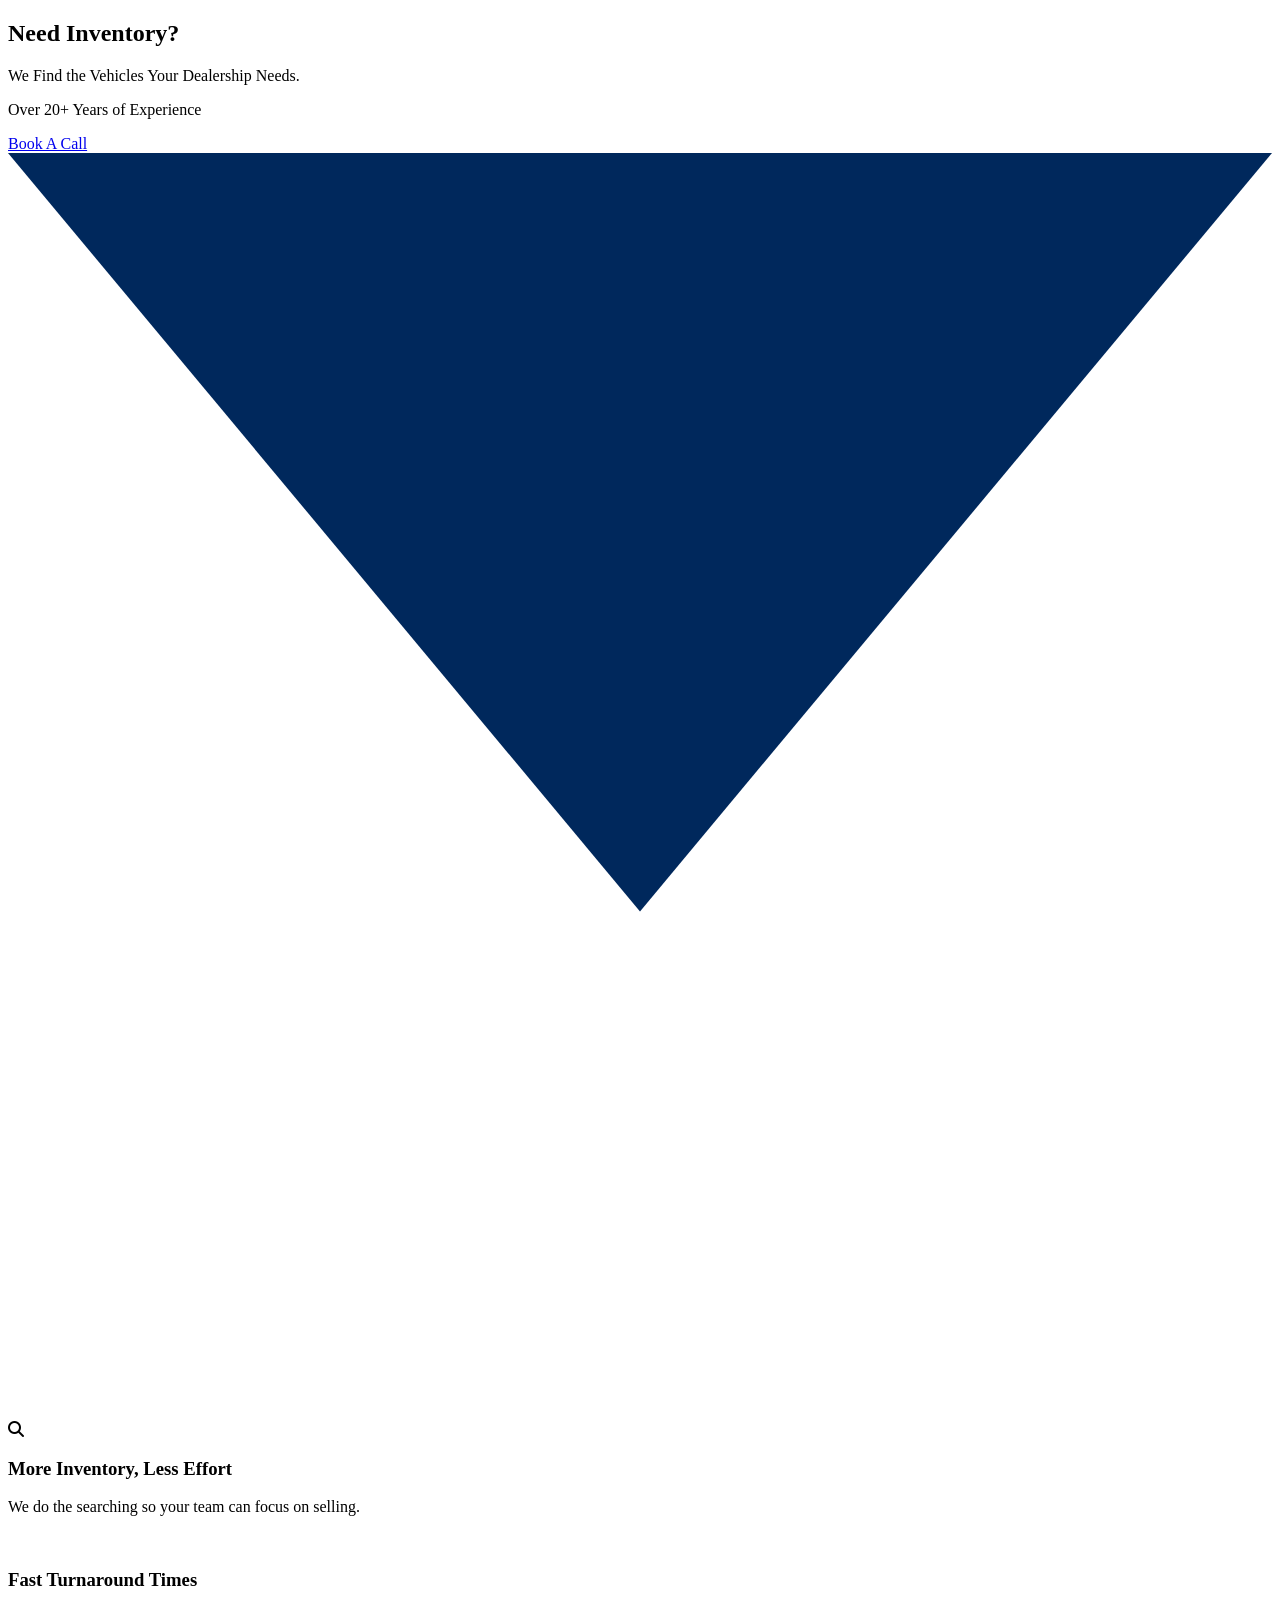
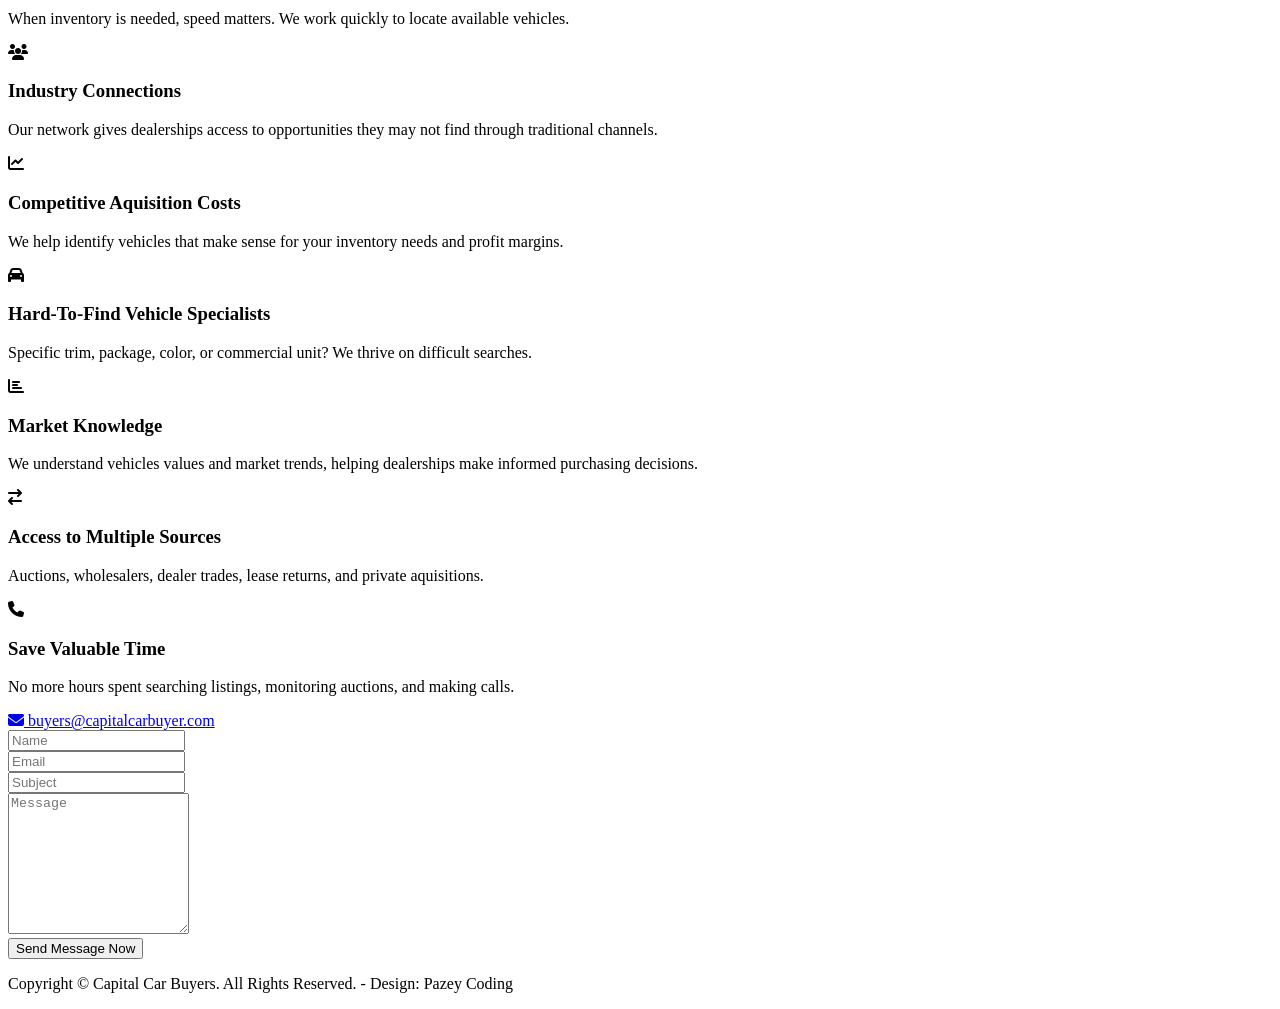
==== index.html @ f5d5ac96 "Add files via upload" ====
<!DOCTYPE html>
<html lang="en">
<head>
    <meta charset="utf-8">
    <meta http-equiv="X-UA-Compatible" content="IE=edge">
    <meta name="viewport" content="width=device-width, initial-scale=1">

    <title>Capital Car Buyers</title>

    <!-- load stylesheets -->
    <link rel="stylesheet" href="https://fonts.googleapis.com/css?family=Open+Sans:300,400,600,700">  <!-- Google web font "Open Sans" -->
    <link rel="stylesheet" href="font-awesome-4.7.0/css/font-awesome.min.css">                <!-- Font Awesome -->
    <link rel="stylesheet" href="css/bootstrap.min.css">                                      <!-- Bootstrap style -->
    <link rel="stylesheet" type="text/css" href="slick/slick.css"/>
    <link rel="stylesheet" type="text/css" href="slick/slick-theme.css"/>
    <link rel="stylesheet" type="text/css" href="css/datepicker.css"/>
    <link rel="stylesheet" href="css/tooplate-style.css">   
    <link rel="stylesheet" href="https://cdnjs.cloudflare.com/ajax/libs/font-awesome/6.5.2/css/all.min.css">                              

</head>

    <body>

               
                </div>
            </div>
            <div class="tm-section tm-bg-img" id="tm-section-1">
                <div class="tm-bg-white ie-container-width-fix-2">
                    <div class="container ie-h-align-center-fix">
                        <div class="row">
                            <div class="col-xs-12 ml-auto mr-auto ie-container-width-fix">
                                
                            </div>                        
                        </div>      
                    </div>
                </div>                  
            </div>
            
            <div class="tm-section-2">
                <div class="container">
                    <div class="row">
                        <div class="col text-center">
                            <h2 class="tm-section-title">Need Inventory? </h2>
                            <p class="tm-color-white tm-section-subtitle">We Find the Vehicles Your Dealership Needs.</p>
                            <p class="tm-color-white tm-section-subtitle">Over 20+ Years of Experience</p>
                            <a href="#tm-section-6" class="tm-color-white tm-btn-white-bordered">Book A Call</a>
                        </div>                
                    </div>
                </div>        
            </div>
            
            <div class="tm-section tm-position-relative">
                <svg xmlns="http://www.w3.org/2000/svg" viewBox="0 0 100 100" preserveAspectRatio="none" class="tm-section-down-arrow">
                    <polygon fill="#00285C" points="0,0  100,0  50,60"></polygon>                   
                </svg> 
                <div class="container tm-pt-5 tm-pb-4">
                    <div class="row text-center">
                        <article class="col-sm-12 col-md-4 col-lg-4 col-xl-4 tm-article">                            
                            <i class="fa fa-search tm-fa-6x tm-color-primary tm-margin-b-20"></i>
                            <h3 class="tm-color-primary tm-article-title-1">More Inventory, Less Effort</h3>
                            <p>We do the searching so your team can focus on selling.</p>
                            
                        </article>
                        <article class="col-sm-12 col-md-4 col-lg-4 col-xl-4 tm-article">                            
                            <i class="fa fa-clock-o tm-fa-6x tm-color-primary tm-margin-b-20"></i>
                            <h3 class="tm-color-primary tm-article-title-1">Fast Turnaround Times</h3>
                            <p>When inventory is needed, speed matters. We work quickly to locate available vehicles.</p>
                                                     
                        </article>
                        <article class="col-sm-12 col-md-4 col-lg-4 col-xl-4 tm-article">                           
                           <i class="fa fa-users tm-fa-6x tm-color-primary tm-margin-b-20"></i>
                            <h3 class="tm-color-primary tm-article-title-1">Industry Connections</h3>
                            <p>Our network gives dealerships access to opportunities they may not find through traditional channels.</p>
                                                    
                        </article>
                                 <article class="col-sm-12 col-md-4 col-lg-4 col-xl-4 tm-article">                            
                            <i class="fa fa-line-chart tm-fa-6x tm-color-primary tm-margin-b-20"></i>
                            <h3 class="tm-color-primary tm-article-title-1">Competitive Aquisition Costs</h3>
                            <p>We help identify vehicles that make sense for your inventory needs and profit margins.</p>
                         
                        </article>
                        <article class="col-sm-12 col-md-4 col-lg-4 col-xl-4 tm-article">                            
                            <i class="fa fa-car tm-fa-6x tm-color-primary tm-margin-b-20"></i>
                            <h3 class="tm-color-primary tm-article-title-1">Hard-To-Find Vehicle Specialists</h3>
                            <p>Specific trim, package, color, or commercial unit? We thrive on difficult searches.</p>
                                                  
                        </article>
                   
                                 <article class="col-sm-12 col-md-4 col-lg-4 col-xl-4 tm-article">                            
                           <i class="fa fa-bar-chart tm-fa-6x tm-color-primary tm-margin-b-20"></i>
                            <h3 class="tm-color-primary tm-article-title-1">Market Knowledge</h3>
                            <p>We understand vehicles values and market trends, helping dealerships make informed purchasing decisions.</p>
                           
                        </article>
                        <article class="col-sm-12 col-md-4 col-lg-4 col-xl-4 tm-article">                            
                            <i class="fa fa-exchange tm-fa-6x tm-color-primary tm-margin-b-20"></i>
                            <h3 class="tm-color-primary tm-article-title-1">Access to Multiple Sources</h3>
                            <p>Auctions, wholesalers, dealer trades, lease returns, and private aquisitions.</p>
                                                      
                        </article>
                        <article class="col-sm-12 col-md-4 col-lg-4 col-xl-4 tm-article">                           
                            <i class="fa fa-phone tm-fa-6x tm-color-primary tm-margin-b-20"></i>
                            <h3 class="tm-color-primary tm-article-title-1">Save Valuable Time</h3>
                            <p>No more hours spent searching listings, monitoring auctions, and making calls.</p>
                                                
                        </article>
                    </div>        
                </div>
            </div>
            
         
                   

            
                                </div>                            
                            </div>
                        </div>
                    </div>
                </div>
            </div>           
            
            <div class="tm-section tm-section-pad tm-bg-img tm-position-relative" id="tm-section-6">
                <div class="container ie-h-align-center-fix">
                    <div class="row">
                     
                       <div class="col-12">
                            <div class="tm-bg-white tm-p-4">
                               <a href="mailto:buyers@capitalcarbuyer.com" class="email-link">
    <i class="fas fa-envelope"></i>
    buyers@capitalcarbuyer.com
</a>
                                <form action="index.html" method="post" class="contact-form">
                                    <div class="form-group">
                                        <input type="text" id="contact_name" name="contact_name" class="form-control" placeholder="Name"  required/>
                                    </div>
                                    <div class="form-group">
                                        <input type="email" id="contact_email" name="contact_email" class="form-control" placeholder="Email"  required/>
                                    </div>
                                    <div class="form-group">
                                        <input type="text" id="contact_subject" name="contact_subject" class="form-control" placeholder="Subject"  required/>
                                    </div>
                                    <div class="form-group">
                                        <textarea id="contact_message" name="contact_message" class="form-control" rows="9" placeholder="Message" required></textarea>
                                    </div>
                                    <button type="submit" class="btn btn-primary tm-btn-primary">Send Message Now</button>
                                </form>
                            </div>                            
                        </div>
                    </div>        
                </div>
            </div>
            
            <footer class="tm-bg-dark-blue">
                <div class="container">
                    <div class="row">
                        <p class="col-sm-12 text-center tm-font-light tm-color-white p-4 tm-margin-b-0">
                        Copyright &copy; Capital Car Buyers. All Rights Reserved.
                        
                        - Design: Pazey Coding</a></p>        
                    </div>
                </div>                
            </footer>
        </div>
        
        <!-- load JS files -->
        <script src="js/jquery-1.11.3.min.js"></script>             <!-- jQuery (https://jquery.com/download/) -->
        <script src="js/popper.min.js"></script>                    <!-- https://popper.js.org/ -->       
        <script src="js/bootstrap.min.js"></script>                 <!-- https://getbootstrap.com/ -->
        <script src="js/datepicker.min.js"></script>                <!-- https://github.com/qodesmith/datepicker -->
        <script src="js/jquery.singlePageNav.min.js"></script>      <!-- Single Page Nav (https://github.com/ChrisWojcik/single-page-nav) -->
        <script src="slick/slick.min.js"></script>                  <!-- http://kenwheeler.github.io/slick/ -->
        <script>

     

            function setCarousel() {
                
                if ($('.tm-article-carousel').hasClass('slick-initialized')) {
                    $('.tm-article-carousel').slick('destroy');
                } 

                if($(window).width() < 438){
                    // Slick carousel
                    $('.tm-article-carousel').slick({
                        infinite: false,
                        dots: true,
                        slidesToShow: 1,
                        slidesToScroll: 1
                    });
                }
                else {
                 $('.tm-article-carousel').slick({
                        infinite: false,
                        dots: true,
                        slidesToShow: 2,
                        slidesToScroll: 1
                    });   
                }
            }

            function setPageNav(){
                if($(window).width() > 991) {
                    $('#tm-top-bar').singlePageNav({
                        currentClass:'active',
                        offset: 79
                    });   
                }
                else {
                    $('#tm-top-bar').singlePageNav({
                        currentClass:'active',
                        offset: 65
                    });   
                }
            }

            function togglePlayPause() {
                vid = $('.tmVideo').get(0);

                if(vid.paused) {
                    vid.play();
                    $('.tm-btn-play').hide();
                    $('.tm-btn-pause').show();
                }
                else {
                    vid.pause();
                    $('.tm-btn-play').show();
                    $('.tm-btn-pause').hide();   
                }  
            }
       
            $(document).ready(function(){

                $(window).on("scroll", function() {
                    if($(window).scrollTop() > 100) {
                        $(".tm-top-bar").addClass("active");
                    } else {
                        //remove the background property so it comes transparent again (defined in your css)
                       $(".tm-top-bar").removeClass("active");
                    }
                });      

       
                
                // Slick carousel
                setCarousel();
                setPageNav();

                $(window).resize(function() {
                  setCarousel();
                  setPageNav();
                });

                // Close navbar after clicked
                $('.nav-link').click(function(){
                    $('#mainNav').removeClass('show');
                });


                // Update the current year in copyright
                $('.tm-current-year').text(new Date().getFullYear());                           
            });

        </script>             

</body>
</html>
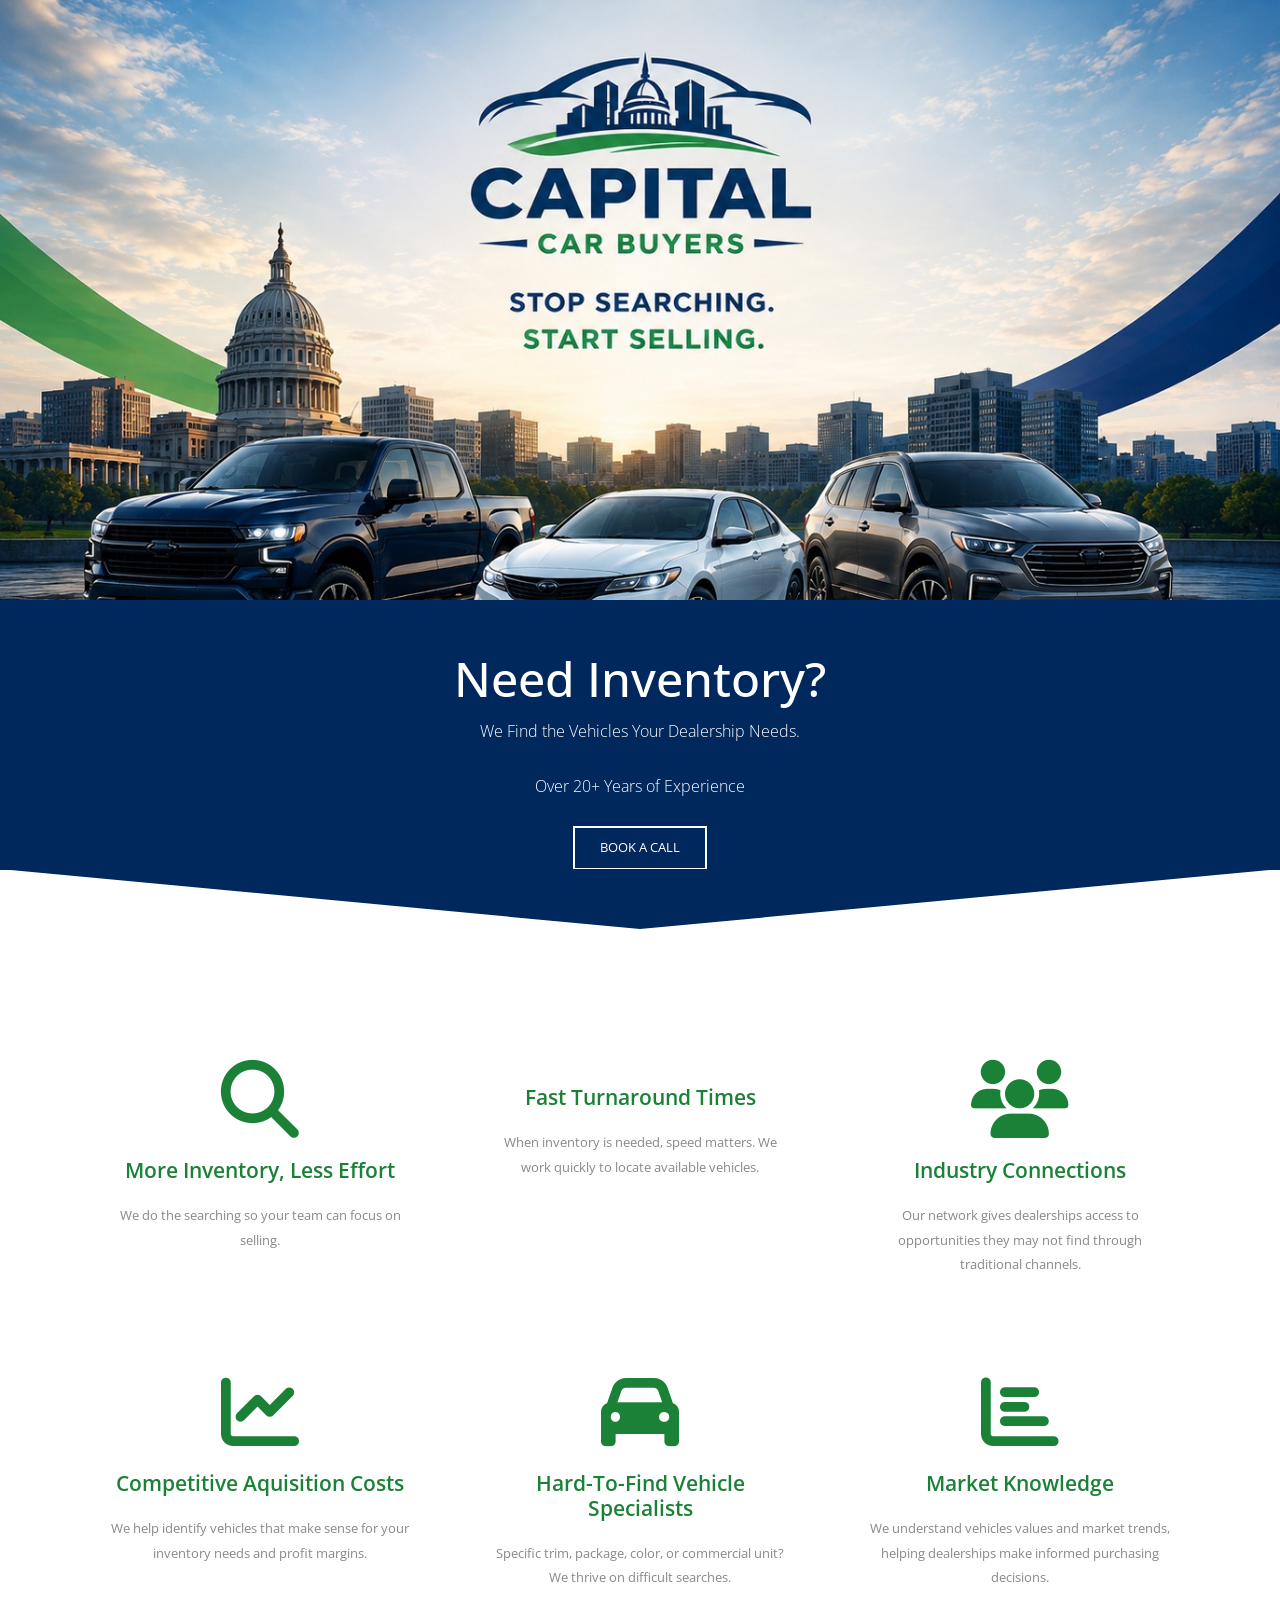
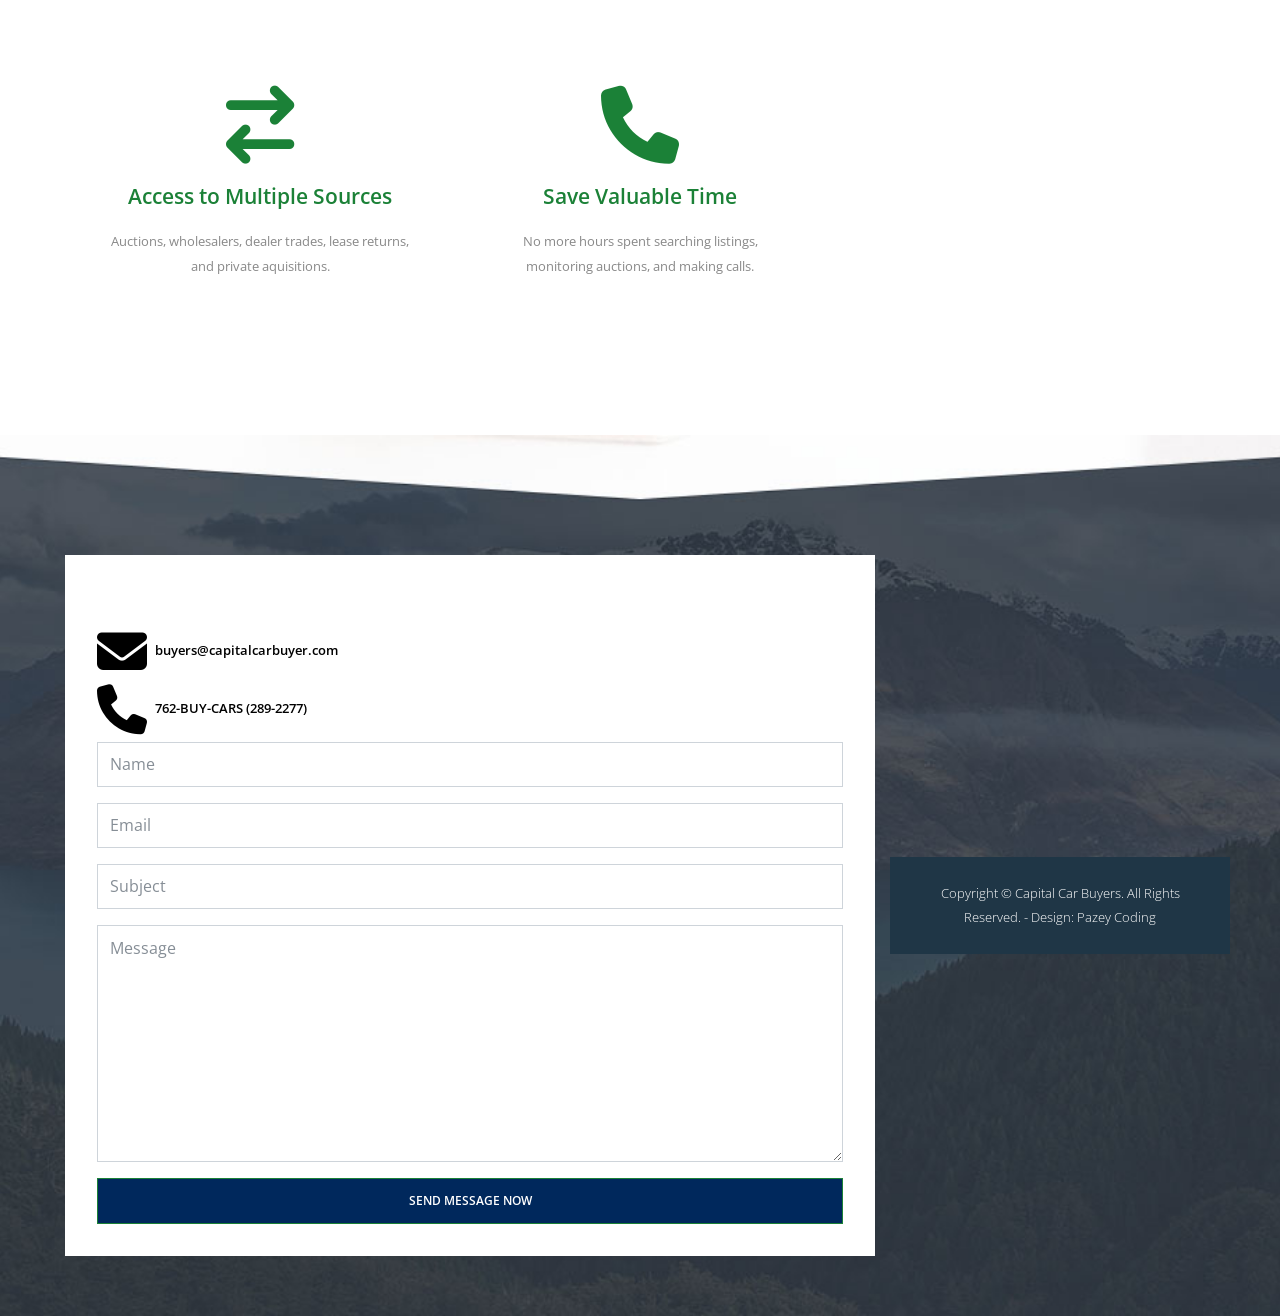
==== commit cfdf7c8f: "Update index.html" ====
--- a/index.html
+++ b/index.html
@@ -126,10 +126,17 @@
                        <div class="col-12">
                             <div class="tm-bg-white tm-p-4">
                                <a href="mailto:buyers@capitalcarbuyer.com" class="email-link">
-    <i class="fas fa-envelope"></i>
-    buyers@capitalcarbuyer.com
-</a>
-                                <form action="index.html" method="post" class="contact-form">
+<div class="contact-info">
+    <a href="mailto:buyers@capitalcarbuyer.com" class="contact-link">
+        <i class="fas fa-envelope"></i>
+        buyers@capitalcarbuyer.com
+    </a>
+
+    <a href="tel:+762-289-2277" class="contact-link">
+        <i class="fas fa-phone"></i>
+        762-BUY-CARS (289-2277)
+    </a>
+                                <form action="mailto: buyers@capitalcarbuyer.com" method="post" enctype="text/plain">
                                     <div class="form-group">
                                         <input type="text" id="contact_name" name="contact_name" class="form-control" placeholder="Name"  required/>
                                     </div>
@@ -263,4 +270,4 @@
         </script>             
 
 </body>
-</html>+</html>
--- a/css/datepicker.css
+++ b/css/datepicker.css
@@ -0,0 +1,207 @@
+.qs-datepicker {
+  color: black;
+  position: absolute;
+  width: 250px;
+  display: -ms-flexbox;
+  display: flex;
+  -ms-flex-direction: column;
+      flex-direction: column;
+  font-family: sans-serif;
+  font-size: 14px;
+  z-index: 9001;
+  -webkit-user-select: none;
+     -moz-user-select: none;
+      -ms-user-select: none;
+          user-select: none;
+  border: 1px solid gray;
+  border-radius: 4.22275px;
+  overflow: hidden;
+  background: white;
+  box-shadow: 0 20px 20px -15px rgba(0, 0, 0, 0.3);
+}
+.qs-datepicker * {
+  box-sizing: border-box;
+}
+.qs-datepicker.qs-hidden {
+  display: none;
+}
+.qs-datepicker .qs-overlay {
+  position: absolute;
+  top: 0;
+  left: 0;
+  background: rgba(0, 0, 0, 0.75);
+  color: white;
+  width: 100%;
+  height: 100%;
+  padding: .5em;
+  z-index: 1;
+  opacity: 1;
+  transition: opacity 0.3s;
+  display: -ms-flexbox;
+  display: flex;
+  -ms-flex-direction: column;
+      flex-direction: column;
+  -ms-flex-align: center;
+      align-items: center;
+}
+.qs-datepicker .qs-overlay.qs-hidden {
+  opacity: 0;
+  z-index: -1;
+}
+.qs-datepicker .qs-overlay .qs-close {
+  -ms-flex-item-align: end;
+      align-self: flex-end;
+  display: inline-table;
+  padding: .5em;
+  line-height: .77;
+  cursor: pointer;
+  position: absolute;
+}
+.qs-datepicker .qs-overlay .qs-overlay-year {
+  display: block;
+  border: none;
+  background: transparent;
+  border-bottom: 1px solid white;
+  border-radius: 0;
+  color: white;
+  font-size: 14px;
+  padding: .25em 0;
+  margin: auto 0 .5em;
+  width: calc(100% - 1em);
+}
+.qs-datepicker .qs-overlay .qs-overlay-year::-webkit-inner-spin-button {
+  -webkit-appearance: none;
+}
+.qs-datepicker .qs-overlay .qs-submit {
+  border: 1px solid white;
+  border-radius: 4.22275px;
+  padding: .5em;
+  margin: 0 auto auto;
+  cursor: pointer;
+  background: rgba(128, 128, 128, 0.4);
+}
+.qs-datepicker .qs-overlay .qs-submit.qs-disabled {
+  color: gray;
+  border-color: gray;
+  cursor: not-allowed;
+}
+.qs-datepicker .qs-controls {
+  width: 100%;
+  display: -ms-flexbox;
+  display: flex;
+  -ms-flex-pack: justify;
+      justify-content: space-between;
+  -ms-flex-align: center;
+      align-items: center;
+  -ms-flex-positive: 1;
+      flex-grow: 1;
+  -ms-flex-negative: 0;
+      flex-shrink: 0;
+  background: lightgray;
+  filter: blur(0px);
+  transition: filter 0.3s;
+}
+.qs-datepicker .qs-controls.qs-blur {
+  filter: blur(5px);
+}
+.qs-datepicker .qs-arrow {
+  height: 25px;
+  width: 25px;
+  position: relative;
+  cursor: pointer;
+  border-radius: 5px;
+  transition: background .15s;
+}
+.qs-datepicker .qs-arrow:hover {
+  background: rgba(0, 0, 0, 0.1);
+}
+.qs-datepicker .qs-arrow:hover.qs-left:after {
+  border-right-color: black;
+}
+.qs-datepicker .qs-arrow:hover.qs-right:after {
+  border-left-color: black;
+}
+.qs-datepicker .qs-arrow:after {
+  content: '';
+  border: 6.25px solid transparent;
+  position: absolute;
+  top: 50%;
+  transition: border .2s;
+}
+.qs-datepicker .qs-arrow.qs-left:after {
+  border-right-color: gray;
+  right: 50%;
+  transform: translate(25%, -50%);
+}
+.qs-datepicker .qs-arrow.qs-right:after {
+  border-left-color: gray;
+  left: 50%;
+  transform: translate(-25%, -50%);
+}
+.qs-datepicker .qs-month-year {
+  font-weight: bold;
+  transition: border .2s;
+  border-bottom: 1px solid transparent;
+  cursor: pointer;
+}
+.qs-datepicker .qs-month-year:hover {
+  border-bottom: 1px solid gray;
+}
+.qs-datepicker .qs-month-year:focus,
+.qs-datepicker .qs-month-year:active:focus {
+  outline: none;
+}
+.qs-datepicker .qs-month {
+  padding-right: .5ex;
+}
+.qs-datepicker .qs-year {
+  padding-left: .5ex;
+}
+.qs-datepicker .qs-squares {
+  display: -ms-flexbox;
+  display: flex;
+  -ms-flex-wrap: wrap;
+      flex-wrap: wrap;
+  padding: 5px;
+  filter: blur(0px);
+  transition: filter 0.3s;
+}
+.qs-datepicker .qs-squares.qs-blur {
+  filter: blur(5px);
+}
+.qs-datepicker .qs-square {
+  width: 14.28571429%;
+  height: 25px;
+  display: -ms-flexbox;
+  display: flex;
+  -ms-flex-align: center;
+      align-items: center;
+  -ms-flex-pack: center;
+      justify-content: center;
+  cursor: pointer;
+  transition: background .1s;
+  border-radius: 4.22275px;
+}
+.qs-datepicker .qs-square.qs-current {
+  font-weight: bold;
+}
+.qs-datepicker .qs-square.qs-active {
+  background: lightblue;
+}
+.qs-datepicker .qs-square.qs-disabled span {
+  opacity: .2;
+}
+.qs-datepicker .qs-square.qs-empty {
+  cursor: default;
+}
+.qs-datepicker .qs-square.qs-disabled {
+  cursor: not-allowed;
+}
+.qs-datepicker .qs-square.qs-day {
+  cursor: default;
+  font-weight: bold;
+  color: gray;
+}
+.qs-datepicker .qs-square:not(.qs-empty):not(.qs-disabled):not(.qs-day):hover {
+  background: orange;
+}
--- a/css/tooplate-style.css
+++ b/css/tooplate-style.css
@@ -0,0 +1,628 @@
+
+body {
+	font-family: 'Open Sans', Helvetica, Arial, sans-serif;
+	font-size: 13px;
+	font-weight: 400;
+	overflow-x: hidden;
+}
+
+a, button { transition: all 0.3s ease; }
+a:hover,
+a:focus {
+	text-decoration: none;
+	outline: none;
+}
+
+.tm-position-relative { position: relative; }
+.tm-flex-align-center { align-items: center; }
+.tm-fa-6x { font-size: 6em; }
+.tm-margin-b-0 { margin-bottom: 0; }
+.tm-margin-b-20 { margin-bottom: 20px; }
+.tm-p-4 { padding: 2rem!important; }
+.tm-color-white { color: white; }
+.tm-color-primary {	color: #1B8137; }
+.tm-bg-primary { background: #1B8137; }
+.tm-bg-gray { background: #F4F4F4; }
+.tm-bg-white { background: white; }
+.tm-bg-dark-blue { background: #1f3646; }
+
+.tm-bg-white-shadow {
+	-webkit-box-shadow: 0px 0px 7px 0px rgba(214,214,214,1);
+	-moz-box-shadow: 0px 0px 7px 0px rgba(214,214,214,1);
+	box-shadow: 0px 0px 7px 0px rgba(214,214,214,1);
+}
+
+.tm-section-pad { padding: 30px 50px; }
+.tm-section-pad-2 { padding: 30px 40px; }
+.tm-article-pad { padding: 28px; }
+.tm-sidebar-pad { padding: 15px 20px; }
+.tm-sidebar-pad-2 { padding: 21px 20px; }
+.tm-pad { padding: 20px; }
+
+a.tm-color-primary:hover,
+a.tm-color-primary:active {
+	color: #1B8137;
+}
+
+.tm-font-light { font-weight: 300; }
+.tm-font-normal { font-weight: 400; }
+.tm-font-semibold { font-weight: 600; }
+
+p { 
+	color: #898989; 
+	line-height: 1.9;
+}
+
+.navbar { 
+	width: 100%; 
+	padding-top: 0;
+	padding-bottom: 0;
+}
+.navbar-brand {
+	font-size: 1.8rem;
+	font-weight: 700;
+}
+.navbar a { color: black; }
+
+.navbar-toggler-icon {
+    background-image: url("data:image/svg+xml;charset=utf8,%3Csvg viewBox='0 0 32 32' xmlns='http://www.w3.org/2000/svg'%3E%3Cpath stroke='rgba(238, 80, 87, 1)' stroke-width='2' stroke-linecap='round' stroke-miterlimit='10' d='M4 8h24M4 16h24M4 24h24'/%3E%3C/svg%3E");
+}
+
+.navbar-toggler { 
+	border-color: #00285C; 
+	cursor: pointer;
+}
+
+.nav-item {
+	background: transparent;
+	border-left: 1px solid #ccc;
+	cursor: pointer;
+	font-size: 0.8rem;
+	font-weight: 300;
+    text-transform: uppercase;
+    padding: 0;
+    transition: all 0.5s ease;
+}
+
+.nav-item:last-child { border-right: 1px solid #ccc; }
+
+.nav-link.active,
+.nav-link:hover {
+	color: white;
+	background: #1B8137;	
+}
+
+.tm-top-bar .navbar-expand-lg .navbar-nav .nav-link {
+    padding: 12px 18px;
+    font-size: 0.75rem;
+}
+
+.tm-top-bar {
+    position: fixed;
+    top: 0;
+    left: 0;
+    width: 100%;
+    padding: 0;
+    z-index: 10000;
+    transition: all 0.2s ease-in-out;
+    height: 10px;
+    background: white;
+}
+
+.tm-top-bar.active {
+	height: 60px;
+	box-shadow: 0 1px 5px rgba(0, 0, 0, 0.25);
+}
+
+.tm-top-bar.active .navbar-expand-lg .navbar-nav .nav-link {
+    padding: 10px 15px;
+    font-size: 0.75rem;
+}
+.tm-top-bar-bg { height: 119px; }
+.tm-section { min-height: 515px; }
+
+.tm-section-pad {
+	padding-top: 80px;
+	padding-bottom: 80px;
+}
+
+#tm-section-1 {	
+	background-image: url('../img/bg-img-1.jpg');	
+	height: 600px;
+}
+
+
+
+
+#tm-section-5 { background-image: url('../img/bg-img-2.jpg'); }
+
+#tm-section-6 {
+	background-image: url('../img/bg-img-3.jpg');
+	background-position: top center;
+	padding-top: 120px;
+	padding-bottom: 60px;
+}
+
+.tm-bg-img {
+	background-position: center center;
+	background-repeat: no-repeat;
+	background-size: cover;
+	display: -webkit-box;
+	display: -webkit-flex;
+	display: -ms-flexbox;
+	display: flex;
+    -webkit-box-align: center;
+    -webkit-align-items: center;
+    -ms-flex-align: center;
+            align-items: center;
+    -webkit-box-pack: center;
+    -webkit-justify-content: center;
+    -ms-flex-pack: center;
+            justify-content: center
+}
+
+.qs-datepicker {
+	font-family:  'Open Sans', Helvetica, Arial, sans-serif;
+	font-size: 0.8rem;
+}
+
+.form-control {
+	border-radius: 0;
+	padding: 0.6rem 0.75rem;
+}
+
+.form-control:focus {
+	border-color: #00285C;
+	box-shadow: 0 0 0 0.2rem #00285C;
+}
+
+.btn-primary {
+	background-color: #00285C;
+	border-color: #1B8137;
+	border-radius: 0;
+	cursor: pointer;
+	font-size: 0.7rem;
+	font-weight: 600;
+	padding: 13px 30px;
+	text-transform: uppercase;
+}
+
+.btn-primary:hover,
+.btn-primary:focus,
+.btn-primary:active {
+	background-color: #00285C;
+	border-color: #1B8137;
+}
+
+.tm-search-form .tm-form-element { padding: 0 5px; }
+.tm-form-element { position: relative; }
+.tm-form-element:last-child { margin-right: 0; }
+
+.tm-form-element-icon {
+	color: #00285C;
+	position: absolute;
+	top: 10px;
+	left: 15px;
+}
+
+.tm-form-element-icon-small {
+	top: 16px;
+	left: 18px;
+}
+
+select.tm-select.form-control:not([size]):not([multiple]) { height: 100%; }
+
+select:not([multiple]) {
+    -webkit-appearance: none;
+    -moz-appearance: none;
+    background-position: right 50%;
+    background-repeat: no-repeat;
+    background-image: url([data-uri]);
+    padding: .5em;
+    padding-right: 1.5em
+}
+
+/* https://stackoverflow.com/questions/20163079/remove-select-arrow-on-ie */
+select.tm-select::-ms-expand { display: none; }
+
+.tm-select {
+    border-radius: 0;
+    color: #858789;
+}
+
+.tm-search-form .form-control {
+	font-size: 0.8rem;	
+	padding: 0.75rem 0.75rem 0.75rem 45px;
+}
+
+.tm-search-form .tm-form-element { width: 33.3333%; }
+.tm-search-form .tm-form-element-2 { width: 25%; }
+.tm-search-form-row { width: 900px; }
+.tm-btn-search { width: 100%; }
+
+/* https://css-tricks.com/creating-non-rectangular-headers/ */
+.tm-section-down-arrow {
+  position: absolute;
+  top: -1px;
+  width: 100%;
+  height: 100px;
+}
+
+.tm-pt-5 { padding-top: 150px; }
+.tm-pb-4 { padding-bottom: 100px; }
+
+.tm-section-2 {
+	background: #00285C;
+	padding-top: 50px;
+	position: relative;
+}
+
+.tm-section-title {
+	color: white;
+	font-size: 3rem;
+}
+
+.tm-section-title-2 {
+	font-size: 3.2rem;
+    font-weight: 600;
+}
+
+.tm-section-subtitle {
+	font-size: 1rem;
+	font-weight: 300;
+	margin-bottom: 25px;
+}
+
+.tm-section-subtitle-2 { font-size: 1.8rem; }
+
+.tm-btn-white-bordered {
+	display: inline-block;
+	padding: 10px 25px;
+	border: 2px solid white;
+	background: transparent;
+	text-transform: uppercase;
+}
+
+.tm-btn-white-bordered:hover,
+.tm-btn-white-bordered:focus {
+	color: #00285C;
+	background: white;	
+}
+
+.slick-dots { bottom: -35px; }
+
+.tm-article {
+	padding: 40px;
+	transition: all 0.3s ease;
+}
+
+.tm-article:hover {
+	-webkit-box-shadow: 0px 0px 7px 0px rgba(214,214,214,1);
+	-moz-box-shadow: 0px 0px 7px 0px rgba(214,214,214,1);
+	box-shadow: 0px 0px 7px 0px rgba(214,214,214,1);
+	transform: scale(1.1);
+}
+
+.tm-article-title-1 {
+	font-size: 1.3rem;
+    font-weight: 600;
+    margin-bottom: 20px;
+}
+
+.tm-article-title-2 { 
+	font-size: 1rem;
+	font-weight: 700;
+	letter-spacing: 1px;
+}
+
+.tm-article-title-3 { font-size: 1.1rem; }
+
+.tm-btn-primary {
+	display: block;
+    width: 100%;
+    text-align: center;
+    margin-left: auto;
+    margin-right: auto;
+    font-size: 0.75rem;
+}
+
+.tm-sidebar-title {
+	font-size: 1.3rem;
+	margin-bottom: 5px;
+}
+
+.tm-sidebar-item-title {
+	font-size: 1.2rem;
+	letter-spacing: 1px;
+	margin-bottom: 0;	
+}
+
+.tm-recommended-item .tm-bg-gray { transition: all 0.3s ease; }
+.tm-recommended-item:hover .tm-bg-gray { background: #DDD; }
+
+.tm-recommended-item h4 { 
+	color: black; 
+	transition: all 0.3s ease;
+}
+
+.tm-recommended-item:hover h4 { color: #00285C; }
+.tm-media { align-items: stretch; }
+
+.tm-media,
+.tm-media-1 {
+	margin-bottom: 15px;
+}
+
+.tm-media:last-child,
+.tm-media-1:last-child {
+	margin-bottom: 0;
+}
+
+.tm-media-body,
+.tm-media-body-1 {
+	display: -webkit-box;
+	display: -webkit-flex;
+	display: -ms-flexbox;
+	display: flex;
+	-webkit-box-align: center;
+	-webkit-align-items: center;
+	-ms-flex-align: center;
+	        align-items: center;
+	padding-left: 25px;
+}
+
+.tm-media-body-v-center {
+	display: -webkit-box;
+	display: -webkit-flex;
+	display: -ms-flexbox;
+	display: flex;
+    -webkit-box-orient: vertical;
+    -webkit-box-direction: normal;
+    -webkit-flex-direction: column;
+    -ms-flex-direction: column;
+            flex-direction: column;
+    -webkit-box-pack: center;
+    -webkit-justify-content: center;
+    -ms-flex-pack: center;
+            justify-content: center;
+    		align-items: flex-start;
+}
+
+.overlay {
+    position: absolute;
+    top: 0;
+    left: 0;
+    width: 100%;
+    height: 515px;
+    z-index: 1;
+    background-color: rgba(0,0,0,0.75);
+    display: flex;
+    align-items: center;
+    justify-content: center;
+}
+
+.tm-bg-video { 
+	position: relative; 
+	padding-top: 515px;
+}
+
+video {
+    position: absolute;
+    top: 50%;
+    left: 50%;
+    min-width: 100%;
+    min-height: 100%;
+    width: auto;
+    height: auto;
+    z-index: -100;
+    transform: translateX(-50%) translateY(-50%);
+    background-size: cover;
+    transition: 1s opacity;
+}
+
+.tm-btn-pause { display:none; }
+
+.tm-btn-play,
+.tm-btn-pause {
+	color: rgba(255,255,255,0.5);
+	cursor: pointer;
+}
+
+.tm-media-container { max-width: 772px; }
+
+#google-map {
+    height: 479px;
+    width: 100%;    
+}
+
+.contact-form .form-control {
+	background-color: #F4F4F4;
+	border: none;
+	font-size: 0.8rem;
+	font-weight: 300;
+}
+
+.clearfix:after {
+   content: " "; /* Older browser do not support empty content */
+   visibility: hidden;
+   display: block;
+   height: 0;
+   clear: both;
+}
+
+@media screen and (max-width: 991px) {
+	.tm-top-bar.active, .tm-top-bar, .tm-top-bar-bg { height: 40px; }
+	.tm-top-bar.active .navbar-expand-lg .navbar-nav .nav-link,
+	.tm-top-bar .navbar-expand-lg .navbar-nav .nav-link {
+	    padding: 15px 20px;
+	}
+	#mainNav {
+		width: 180px;
+	    position: absolute;
+	    top: 60px;
+	    right: 15px;
+
+		-webkit-box-shadow: 0px 0px 7px 0px rgba(214,214,214,1);
+		-moz-box-shadow: 0px 0px 7px 0px rgba(214,214,214,1);
+		box-shadow: 0px 0px 7px 0px rgba(214,214,214,1);
+	}
+
+	.tm-search-form .tm-form-element { 
+		width: 33%; 
+		max-width: 215px;
+	}
+
+	.tm-search-form-row { width: 98%; max-width: 900px; }
+	.tm-recommended-container { margin-top: 30px; }
+
+	video {
+		top: 25%;
+		left: 0;
+	    min-width: 50%;
+	    min-height: 50%;
+	    width: auto;
+	    height: auto;	 
+	}
+}
+
+@media screen and (max-width: 767px) {
+	.tm-search-form .tm-form-element {
+		width: 50%;
+		max-width: 235px;
+	}
+
+	#tm-section-1 {
+		padding-left: 15px;
+		padding-right: 15px;
+	}
+
+	.tm-media-container,
+	.tm-media-title-container {
+	    max-width: 320px;
+	    margin-right: auto;
+	}
+
+	.tm-media-title-container {
+		margin-left: auto;
+		margin-bottom: 20px;
+	}
+
+	.tm-media-1 {
+		flex-direction: column;
+		max-width: 280px;
+		margin-bottom: 30px;
+		margin-left: auto;
+		margin-right: auto;
+	}
+
+	.tm-media-body-1 {
+		padding-left: 0;
+		margin-left: 0;
+		margin-top: 20px;
+	}
+
+	.tm-bg-video { padding-top: 255px; }
+	.overlay { height: 255px; }
+}
+
+@media screen and (max-width: 767px) and (min-width: 524px) {
+	.tm-search-form .tm-form-element-100 { 
+		width: 100%; 
+		max-width: none;
+	}
+
+	.tm-search-form .tm-form-element-50 { width: 50%; }
+}
+
+@media screen and (max-width: 524px) {
+	.tm-section-pad-2 { padding: 20px 25px; }
+
+	.tm-search-form .tm-form-element {
+		width: 100%;
+		max-width: 100%;
+	}
+
+	.tm-fx-col-xs { flex-direction: column; }
+	.tm-section-pad { padding: 25px 15px; }
+	#tm-section-1 { height: 600px; }
+}
+
+/* IE Fixes */
+@media all and (-ms-high-contrast: none), (-ms-high-contrast: active) {
+     /* IE10+ CSS styles go here */
+     .ie-h-align-center-fix {
+     	margin-left: 0;
+     	margin-right: 0;
+     }
+
+     .ie-10-ml-auto { float: right; }
+     .tm-media-body, .tm-media-body > * { width: 100%; }
+     .tm-media-body-1, .tm-media-body-1 > * { width: 100%; }
+     .tm-media-1 > * { flex: 1 1 auto; }
+}
+
+@media all and (max-width: 1199px) and (-ms-high-contrast: none), (-ms-high-contrast: active) {
+	.ie-container-width-fix { width: 960px; }
+}
+
+@media all and (max-width: 600px) {
+	.ie-container-width-fix-2 { width: 100%; }
+}
+
+@media all and (max-width: 560px)  and (-ms-high-contrast: none), (-ms-high-contrast: active) {
+	.ie-container-width-fix {
+		max-width: 530px;
+		width: 100%;
+	}	
+}
+
+.email-link,
+.contact-email {
+    font-weight: 700;
+    font-size: 1.05rem;
+    color: #000;
+    display: inline-flex;
+    align-items: center;
+    gap: 8px;
+}
+
+.email-link i,
+.contact-email i {
+    color: #1B8137; 
+    font-size: 1.1rem;
+}
+
+.email-link:hover {
+    color: #1B8137;
+    text-decoration: none;
+}
+
+.contact-link,
+.email-link,
+.phone-link {
+    display: inline-flex;
+    align-items: center;
+    gap: 8px;
+    color: #000;
+    text-decoration: none;
+    font-weight: 600;
+}
+
+.contact-link {
+    display: flex;
+    margin-bottom: 8px;
+}
+
+.contact-link:hover,
+.email-link:hover,
+.phone-link:hover {
+    color: #d4a762;
+}
+
+.contact-link i,
+.email-link i,
+.phone-link i {
+    font-size: 50px;
+}
+
+
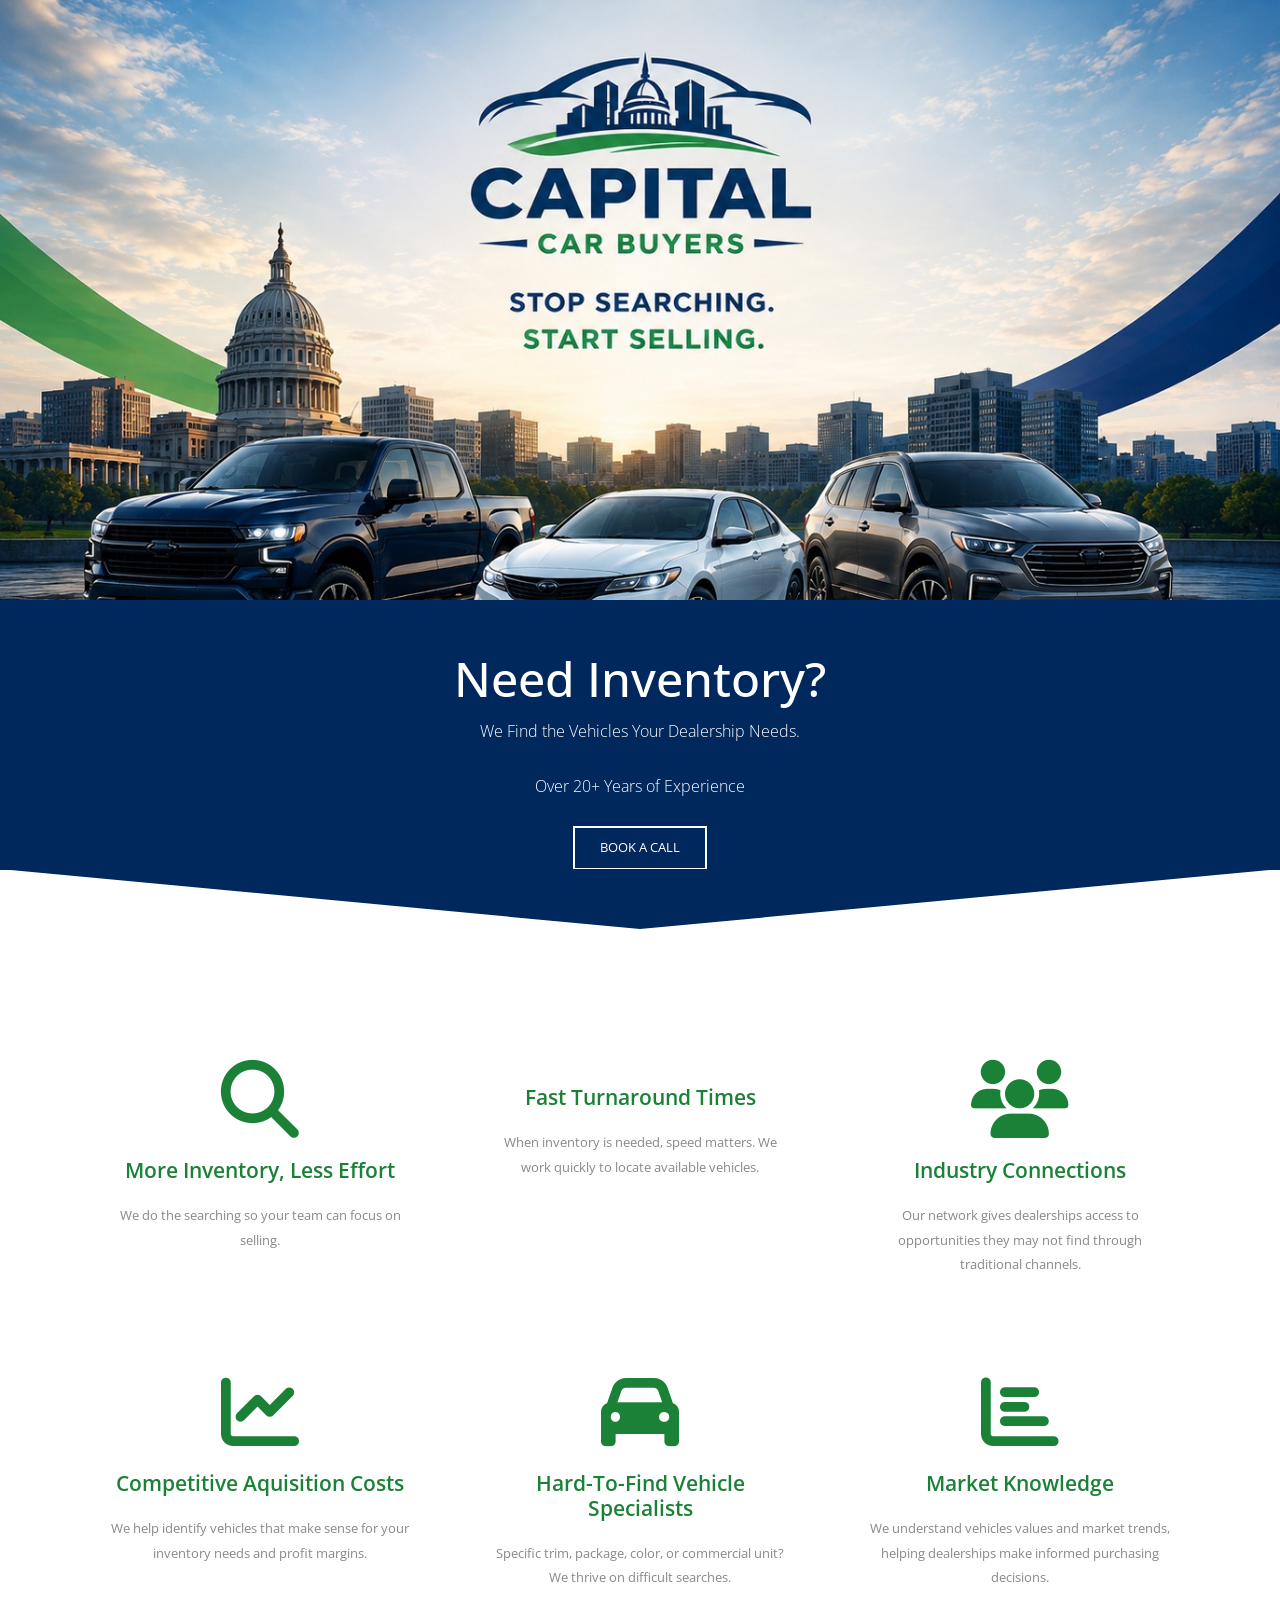
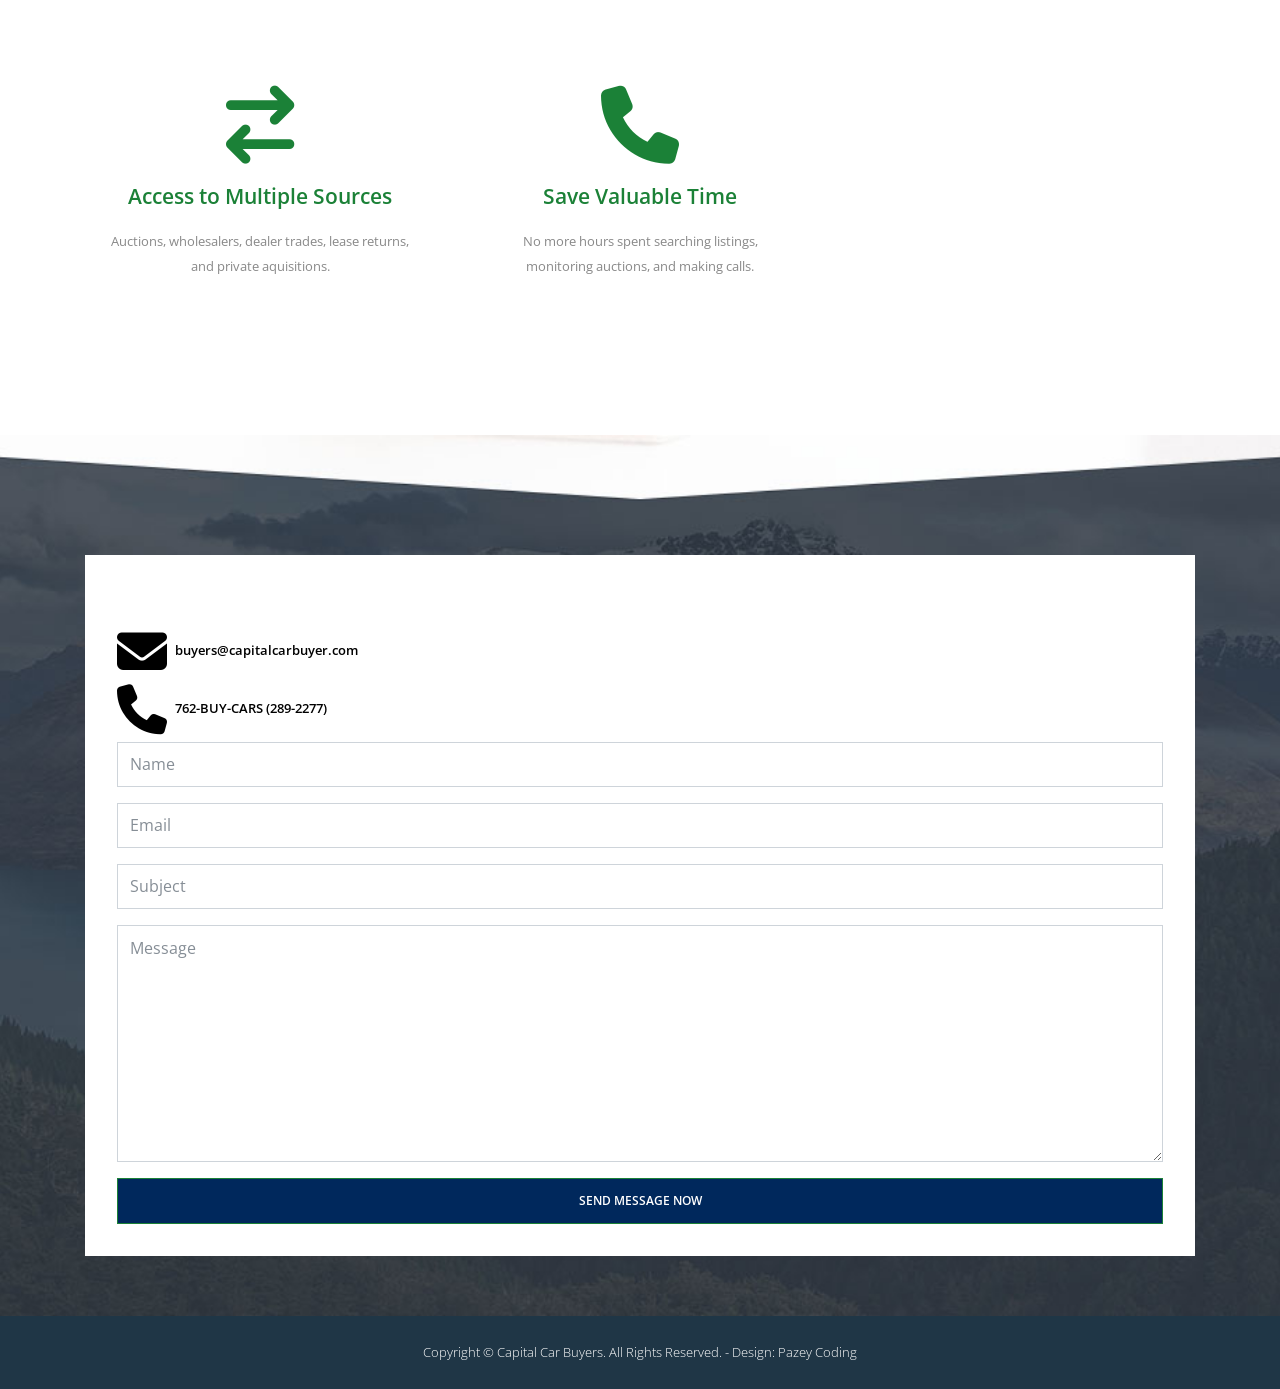
==== commit 8391edb1: "Fix HTML encoding issues in index.html" ====
--- a/index.html
+++ b/index.html
@@ -136,6 +136,7 @@
         <i class="fas fa-phone"></i>
         762-BUY-CARS (289-2277)
     </a>
+</div>
                                 <form action="mailto: buyers@capitalcarbuyer.com" method="post" enctype="text/plain">
                                     <div class="form-group">
                                         <input type="text" id="contact_name" name="contact_name" class="form-control" placeholder="Name"  required/>
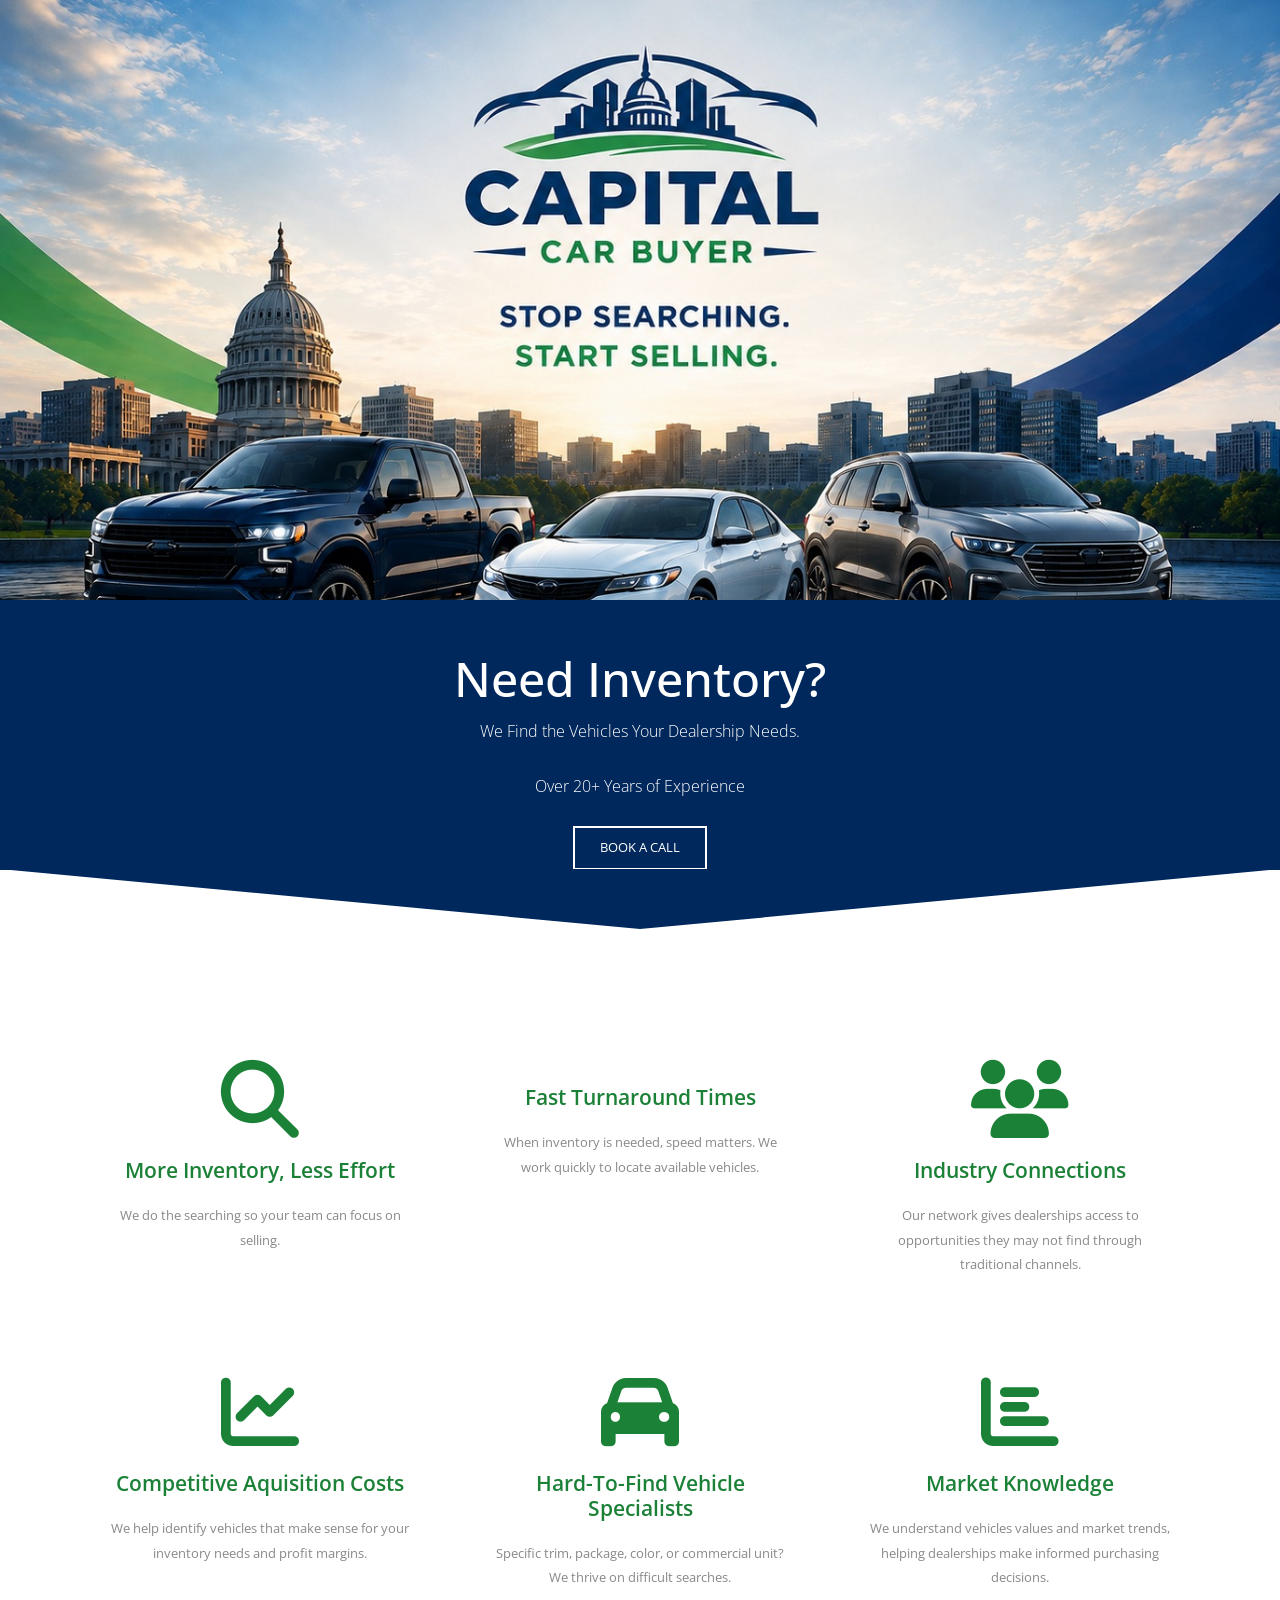
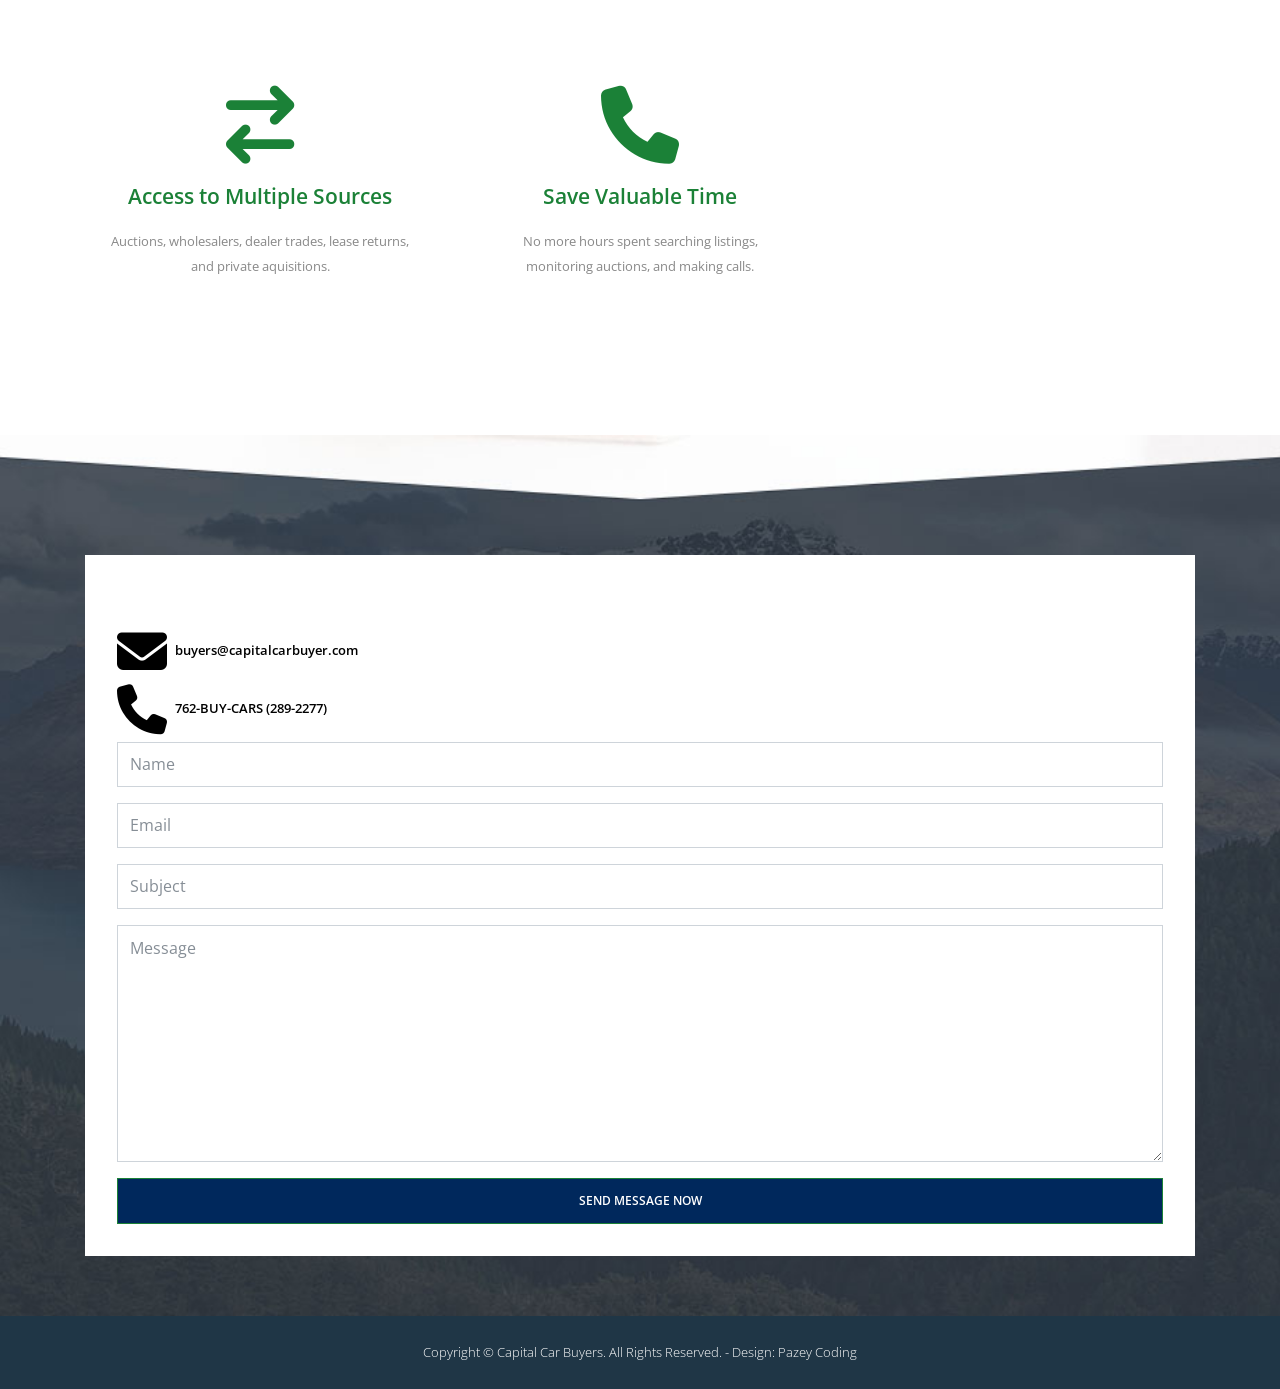
==== commit fb56bddf: "Fix HTML encoding issues and update title" ====
--- a/index.html
+++ b/index.html
@@ -5,7 +5,7 @@
     <meta http-equiv="X-UA-Compatible" content="IE=edge">
     <meta name="viewport" content="width=device-width, initial-scale=1">
 
-    <title>Capital Car Buyers</title>
+    <title>Capital Car Buyer</title>
 
     <!-- load stylesheets -->
     <link rel="stylesheet" href="https://fonts.googleapis.com/css?family=Open+Sans:300,400,600,700">  <!-- Google web font "Open Sans" -->
@@ -132,23 +132,36 @@
         buyers@capitalcarbuyer.com
     </a>
 
-    <a href="tel:+762-289-2277" class="contact-link">
+    <a href="tel:+1 762-289-2277" class="contact-link">
         <i class="fas fa-phone"></i>
         762-BUY-CARS (289-2277)
     </a>
 </div>
-                                <form action="mailto: buyers@capitalcarbuyer.com" method="post" enctype="text/plain">
-                                    <div class="form-group">
-                                        <input type="text" id="contact_name" name="contact_name" class="form-control" placeholder="Name"  required/>
-                                    </div>
-                                    <div class="form-group">
-                                        <input type="email" id="contact_email" name="contact_email" class="form-control" placeholder="Email"  required/>
-                                    </div>
-                                    <div class="form-group">
-                                        <input type="text" id="contact_subject" name="contact_subject" class="form-control" placeholder="Subject"  required/>
-                                    </div>
-                                    <div class="form-group">
-                                        <textarea id="contact_message" name="contact_message" class="form-control" rows="9" placeholder="Message" required></textarea>
+                               <form id="contact-form"
+      action="https://formsubmit.co/buyers@capitalcarbuyer.com"
+      method="POST">
+
+  <!-- Email settings -->
+  <input type="hidden" name="_subject"
+         value="New Car Selling Inquiry - Capital Car Buyer">
+
+  <input type="hidden" name="_template" value="table">
+
+  <input type="hidden" name="_next"
+         value="https://capitalcarbuyer.com/thank-you.html">
+
+</form>
+                                    <div class="form-group">
+                                        <input type="text" id="contact_name" name="Name" class="form-control" placeholder="Name"  required/>
+                                    </div>
+                                    <div class="form-group">
+                                        <input type="email" id="contact_email" name="Email" class="form-control" placeholder="Email"  required/>
+                                    </div>
+                                    <div class="form-group">
+                                        <input type="text" id="contact_subject" name="Subject" class="form-control" placeholder="Subject"  required/>
+                                    </div>
+                                    <div class="form-group">
+                                        <textarea id="contact_message" name="Message" class="form-control" rows="9" placeholder="Message" required></textarea>
                                     </div>
                                     <button type="submit" class="btn btn-primary tm-btn-primary">Send Message Now</button>
                                 </form>
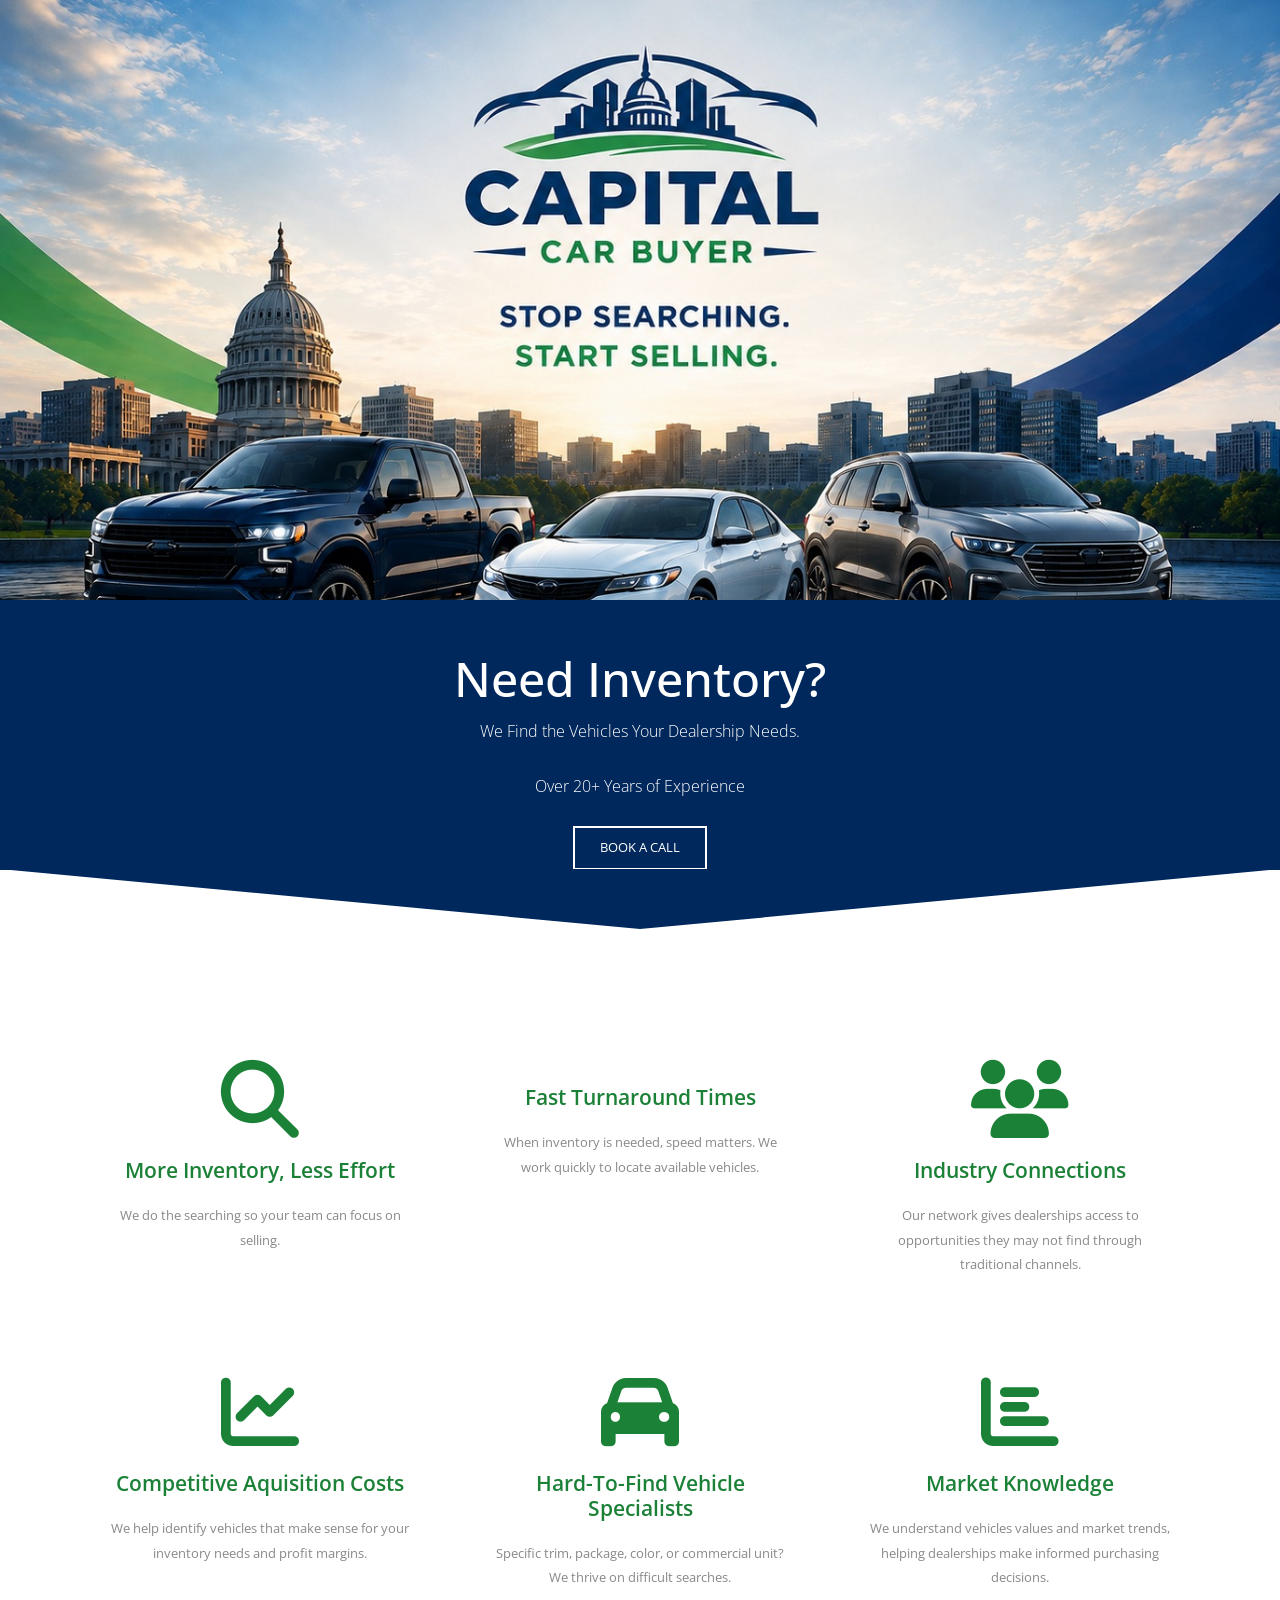
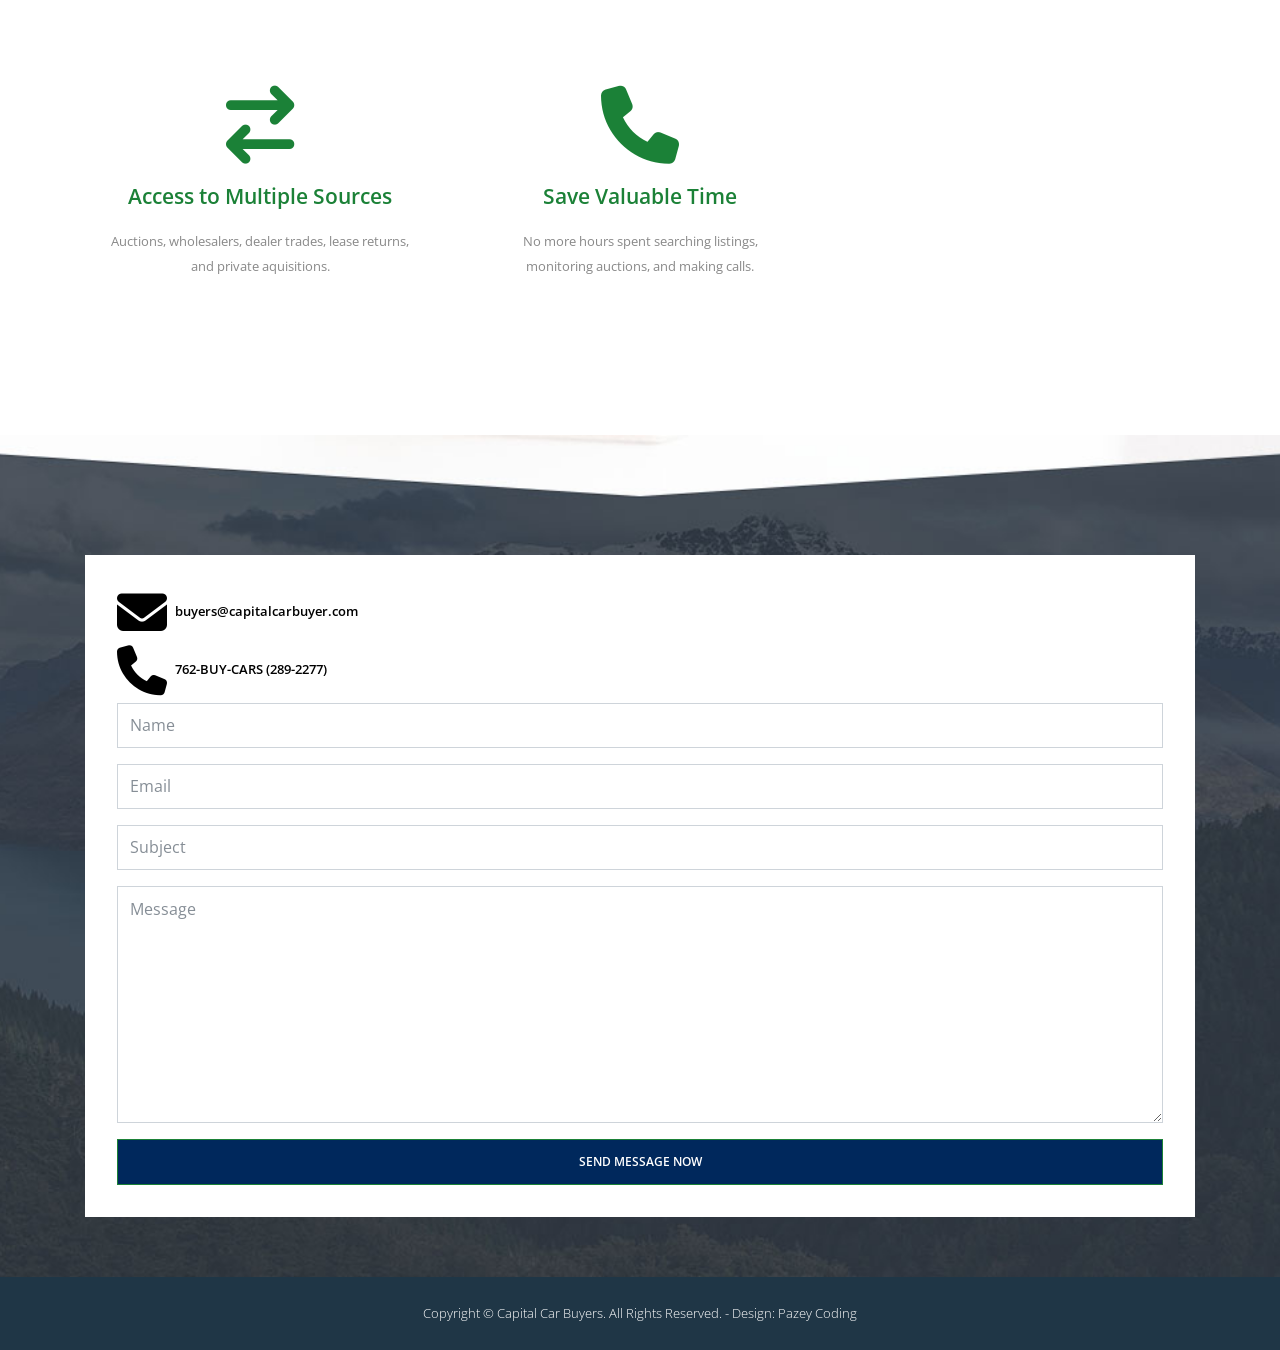
==== commit 5376f766: "Update index.html" ====
--- a/index.html
+++ b/index.html
@@ -119,57 +119,96 @@
                 </div>
             </div>           
             
-            <div class="tm-section tm-section-pad tm-bg-img tm-position-relative" id="tm-section-6">
-                <div class="container ie-h-align-center-fix">
-                    <div class="row">
-                     
-                       <div class="col-12">
-                            <div class="tm-bg-white tm-p-4">
-                               <a href="mailto:buyers@capitalcarbuyer.com" class="email-link">
-<div class="contact-info">
-    <a href="mailto:buyers@capitalcarbuyer.com" class="contact-link">
-        <i class="fas fa-envelope"></i>
-        buyers@capitalcarbuyer.com
-    </a>
-
-    <a href="tel:+1 762-289-2277" class="contact-link">
-        <i class="fas fa-phone"></i>
-        762-BUY-CARS (289-2277)
-    </a>
+        
+<div class="tm-section tm-section-pad tm-bg-img tm-position-relative" id="tm-section-6">
+    <div class="container ie-h-align-center-fix">
+        <div class="row">
+            <div class="col-12">
+                <div class="tm-bg-white tm-p-4">
+
+                    <!-- Contact information -->
+                    <div class="contact-info">
+                        <a href="mailto:buyers@capitalcarbuyer.com" class="contact-link">
+                            <i class="fas fa-envelope"></i>
+                            buyers@capitalcarbuyer.com
+                        </a>
+
+                        <a href="tel:+17622892277" class="contact-link">
+                            <i class="fas fa-phone"></i>
+                            762-BUY-CARS (289-2277)
+                        </a>
+                    </div>
+
+                    <!-- Contact form -->
+                    <form id="contact-form"
+                          action="https://formsubmit.co/buyers@capitalcarbuyer.com"
+                          method="POST">
+
+                        <!-- Email settings -->
+                        <input type="hidden" name="_subject"
+                               value="New Car Selling Inquiry - Capital Car Buyer">
+
+                        <input type="hidden" name="_template" value="table">
+
+                        <input type="hidden" name="_next"
+                               value="https://capitalcarbuyer.com/thank-you.html">
+
+                        <!-- Optional: reduce spam -->
+                        <input type="text" name="_honey"
+                               style="display:none">
+
+                        <div class="form-group">
+                            <input type="text"
+                                   id="contact_name"
+                                   name="Name"
+                                   class="form-control"
+                                   placeholder="Name"
+                                   autocomplete="name"
+                                   required>
+                        </div>
+
+                        <div class="form-group">
+                            <input type="email"
+                                   id="contact_email"
+                                   name="Email"
+                                   class="form-control"
+                                   placeholder="Email"
+                                   autocomplete="email"
+                                   required>
+                        </div>
+
+                        <div class="form-group">
+                            <input type="text"
+                                   id="contact_subject"
+                                   name="Subject"
+                                   class="form-control"
+                                   placeholder="Subject"
+                                   required>
+                        </div>
+
+                        <div class="form-group">
+                            <textarea id="contact_message"
+                                      name="Message"
+                                      class="form-control"
+                                      rows="9"
+                                      placeholder="Message"
+                                      required></textarea>
+                        </div>
+
+                        <button type="submit"
+                                class="btn btn-primary tm-btn-primary">
+                            Send Message Now
+                        </button>
+
+                    </form>
+                    <!-- End contact form -->
+
+                </div>
+            </div>
+        </div>
+    </div>
 </div>
-                               <form id="contact-form"
-      action="https://formsubmit.co/buyers@capitalcarbuyer.com"
-      method="POST">
-
-  <!-- Email settings -->
-  <input type="hidden" name="_subject"
-         value="New Car Selling Inquiry - Capital Car Buyer">
-
-  <input type="hidden" name="_template" value="table">
-
-  <input type="hidden" name="_next"
-         value="https://capitalcarbuyer.com/thank-you.html">
-
-</form>
-                                    <div class="form-group">
-                                        <input type="text" id="contact_name" name="Name" class="form-control" placeholder="Name"  required/>
-                                    </div>
-                                    <div class="form-group">
-                                        <input type="email" id="contact_email" name="Email" class="form-control" placeholder="Email"  required/>
-                                    </div>
-                                    <div class="form-group">
-                                        <input type="text" id="contact_subject" name="Subject" class="form-control" placeholder="Subject"  required/>
-                                    </div>
-                                    <div class="form-group">
-                                        <textarea id="contact_message" name="Message" class="form-control" rows="9" placeholder="Message" required></textarea>
-                                    </div>
-                                    <button type="submit" class="btn btn-primary tm-btn-primary">Send Message Now</button>
-                                </form>
-                            </div>                            
-                        </div>
-                    </div>        
-                </div>
-            </div>
+
             
             <footer class="tm-bg-dark-blue">
                 <div class="container">
